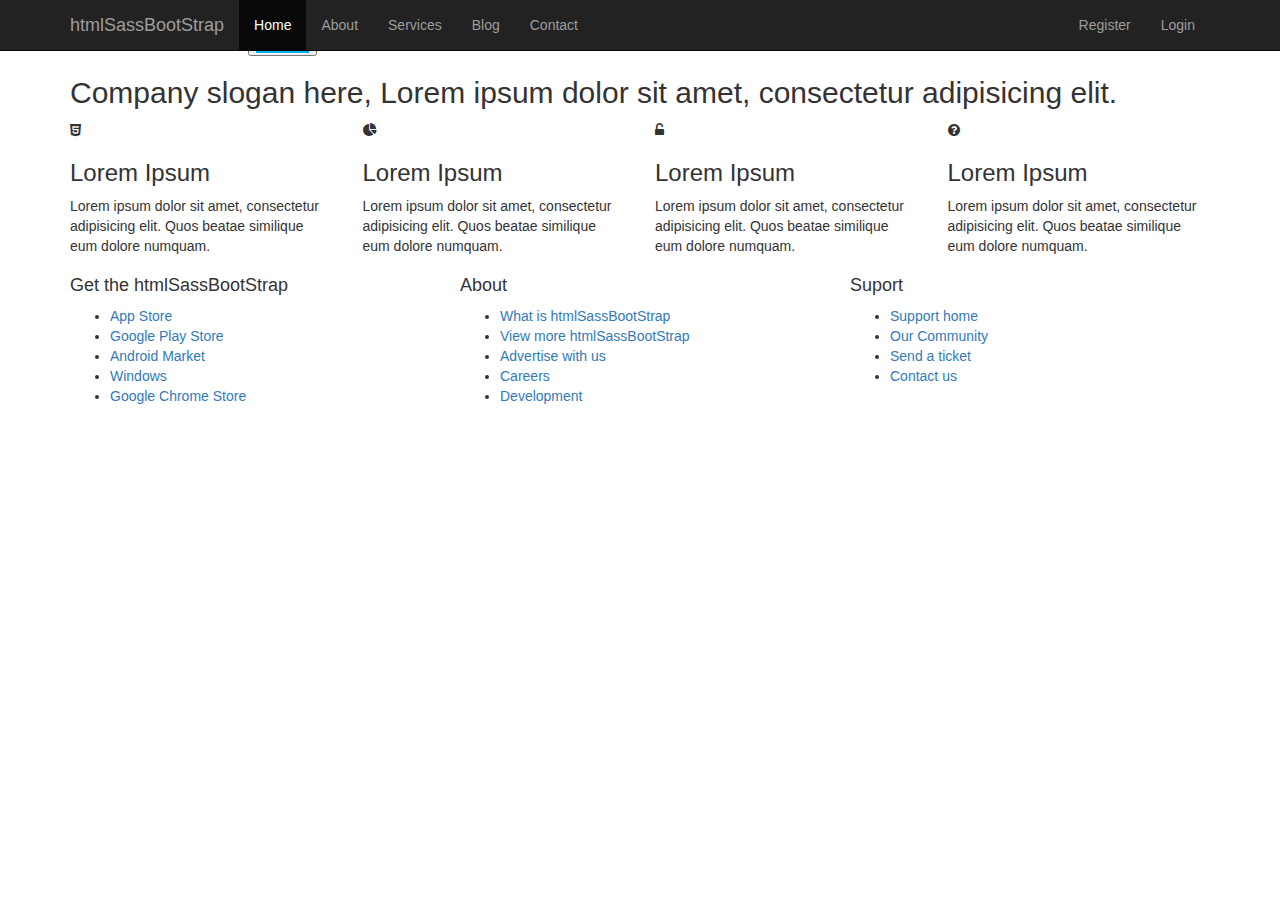
==== about.html @ 4f30521f "added more HTML elements in index page, images and more pages" ====
<!DOCTYPE html>
<html lang="en">
	<head>
		<meta charset="utf-8">
		<meta http-equiv="X-UA-Compatible" content="IE=edge">
		<meta name="viewport" content="width=device-width, initial-scale=1">

		<title>htmlSassBootStrap | About</title>

		<!-- Bootstrap core CSS -->
		<link href="css/bootstrap.css" rel="stylesheet">
		<!-- Custom styles for this template -->
		<link href="css/font-awesome.css" rel="stylesheet">
		<link href="css/main.css" rel="stylesheet">
	</head>

  <body>
	<header class="header-main">
		<nav class="navbar navbar-inverse navbar-fixed-top">
			<div class="container">
				<div class="navbar-header">
					<button type="button" class="navbar-toggle collapsed" data-toggle="collapse" data-target="#navbar" aria-expanded="false" aria-controls="navbar">
						<span class="sr-only">Toggle navigation</span>
						<span class="icon-bar"></span>
						<span class="icon-bar"></span>
						<span class="icon-bar"></span>
					</button>
					<a class="navbar-brand" href="#">htmlSassBootStrap</a>
				</div>
				<div id="navbar" class="collapse navbar-collapse">
					<ul class="nav navbar-nav">
						<li class="active"><a href="index.html">Home</a></li>
						<li><a href="about.html">About</a></li>
						<li><a href="services.html">Services</a></li>
						<li><a href="blog.html">Blog</a></li>
						<li><a href="contact.html">Contact</a></li>
					</ul>
					<ul class="nav navbar-nav navbar-sub pull-right">
						<li><a href="#">Register</a></li>
						<li><a href="#">Login</a></li>
					</ul>
				</div><!--/.nav-collapse -->
			</div>
		</nav>
	</header>	

	<section class="section-light top-inner">
		<div class="container">
			<div class="row">
				<div class=="col-md-6">
					<form class="search">
						<div>
							<input type="search" placeholder="Search our website">
							<button type="submit" value=""><img src="img/search.png" alt="search"></button>
						</div>
					</form>
				</div>
				<div class=="col-md-6"></div>
			</div>
		</div>
	</section>

	<section class="section-primary-a">
		<div class="container">
			<div class="row">
				<div class="col-md-12">
					<h2>Company slogan here, Lorem ipsum dolor sit amet, consectetur adipisicing elit. </h2>
				</div>
			</div>
		</div>
	</section>


	<section>
		<div class="section-main">
			<div class="row">
				<div class="col-md-8">
					
				</div>
				<div class="col-md-4">
					
				</div>
			</div>
		</div>
	</section>


	<!-- four box section -->
	<section>
		<div class="container">
			<div class="row">
				<div class="col-md-3">
					<div class="block block-light block-center">
						<i class="fa fa-html5 fa-primary fa-4"></i>
						<h3>Lorem Ipsum</h3>
						<p>Lorem ipsum dolor sit amet, consectetur adipisicing elit. Quos beatae similique eum dolore numquam.</p>
					</div>
				</div>
				<div class="col-md-3">
					<div class="block block-light block-center">
						<i class="fa fa-pie-chart fa-primary fa-4"></i>
						<h3>Lorem Ipsum</h3>
						<p>Lorem ipsum dolor sit amet, consectetur adipisicing elit. Quos beatae similique eum dolore numquam.</p>
					</div>
				</div>
				<div class="col-md-3">
					<div class="block block-light block-center">
						<i class="fa fa-unlock-alt fa-primary fa-4"></i>
						<h3>Lorem Ipsum</h3>
						<p>Lorem ipsum dolor sit amet, consectetur adipisicing elit. Quos beatae similique eum dolore numquam.</p>
					</div>
				</div>
				<div class="col-md-3">
					<div class="block block-light block-center">
						<i class="fa fa-question-circle fa-primary fa-4"></i>
						<h3>Lorem Ipsum</h3>
						<p>Lorem ipsum dolor sit amet, consectetur adipisicing elit. Quos beatae similique eum dolore numquam.</p>
					</div>
				</div>
				
			</div>
		</div>
	</section>

	<footer class="footer-main">
		<div class="container">
			<div class="row">
				<div class="col-md-4">
					<h4>Get the htmlSassBootStrap</h4>
					<ul>
						<li class="app-appstore"><a href="#">App Store</a></li>
						<li class="app-play"><a href="#">Google Play Store</a></li>
						<li class="app-droid"><a href="#">Android Market</a></li>
						<li class="app-windows"><a href="#">Windows</a></li>
						<li class="app-chrome"><a href="#">Google Chrome Store</a></li>
					</ul>
				</div>
				<div class="col-md-4">
					<h4>About</h4>
					<ul>
						<li><a href="#">What is htmlSassBootStrap</a></li>
						<li><a href="#">View more htmlSassBootStrap</li>
						<li><a href="#">Advertise with us</a></li>
						<li><a href="#">Careers</a></li>
						<li><a href="#">Development</a></li>
					</ul>
				</div>
				<div class="col-md-4">
					<h4>Suport</h4>
					<ul>
						<li><a href="#">Support home</a></li>
						<li><a href="#">Our Community</li>
						<li><a href="#">Send a ticket</a></li>
						<li><a href="#">Contact us</a></li>
					</ul>
				</div>
			</div>
		</div>
	</footer>


	<!-- Bootstrap core JavaScript
	================================================== -->
	<!-- Placed at the end of the document so the pages load faster -->
	<script src="js/jquery-1.11.3.min.js"></script>
	<script src="js/bootstrap.js"></script>
  </body>
</html>
---- css/main.css ----
/*
	newApp SASS and Bootstrap Theme
	Author: RGarcia
	Version: 0.1
*/
/* BASE - base style, variables, mixins, etc */
/* MODULES - individuals site components */
/* LAYOUTS - page layout styles */
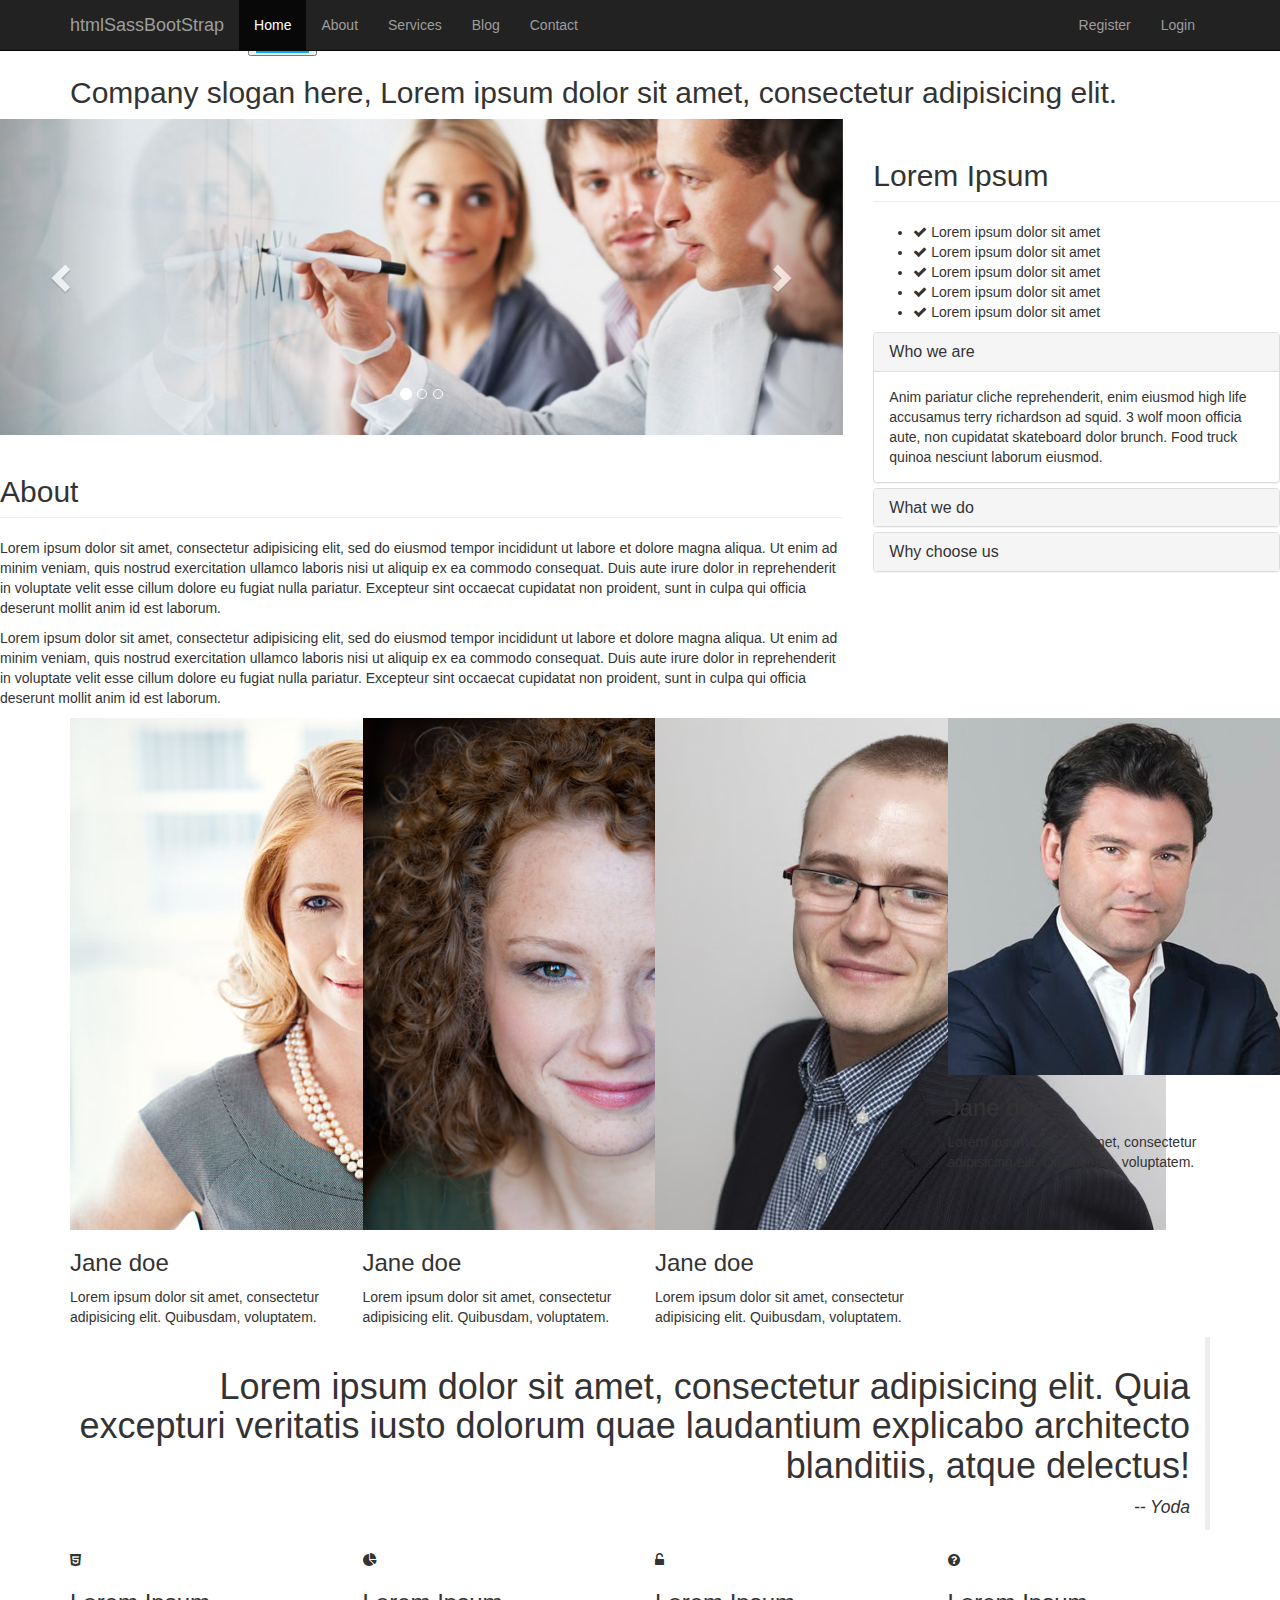
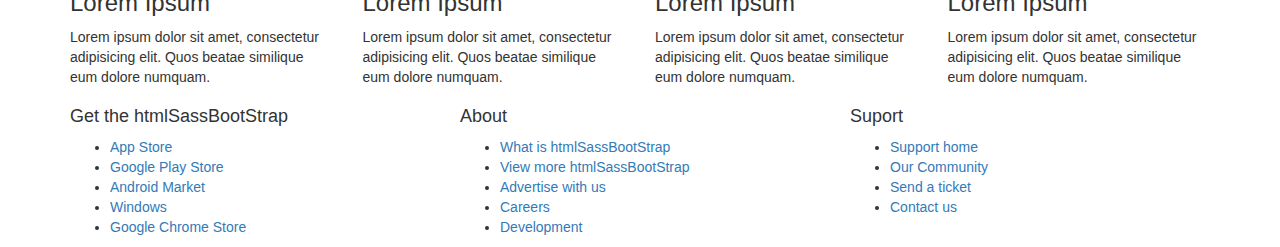
==== commit 512c6edd: "added more images and more HTML elements in services page. Added Bootstrap slider/accordion, tab, fo" ====
--- a/about.html
+++ b/about.html
@@ -75,15 +75,162 @@
 		<div class="section-main">
 			<div class="row">
 				<div class="col-md-8">
-					
+					<!-- start carousel -->
+					<div id="carousel-example-generic" class="carousel slide" data-ride="carousel">
+						<!-- Indicators -->
+						<ol class="carousel-indicators">
+							<li data-target="#carousel-example-generic" data-slide-to="0" class="active"></li>
+							<li data-target="#carousel-example-generic" data-slide-to="1"></li>
+							<li data-target="#carousel-example-generic" data-slide-to="2"></li>
+						</ol>
+
+						<!-- Wrapper for slides -->
+						<div class="carousel-inner" role="listbox">
+							<div class="item active"><img src="img/slide1.jpg" alt="slide 01"></div>
+							<div class="item"><img src="img/slide2.jpg" alt="slide 02"></div>
+							<div class="item"><img src="img/slide3.jpg" alt="slide 03"></div>
+						</div>
+
+						<!-- Controls -->
+						<a class="left carousel-control" href="#carousel-example-generic" role="button" data-slide="prev">
+							<span class="glyphicon glyphicon-chevron-left" aria-hidden="true"></span>
+							<span class="sr-only">Previous</span>
+						</a>
+						<a class="right carousel-control" href="#carousel-example-generic" role="button" data-slide="next">
+							<span class="glyphicon glyphicon-chevron-right" aria-hidden="true"></span>
+							<span class="sr-only">Next</span>
+						</a>
+					</div>
+					<!-- end carousel -->
+
+					<h2 class="page-header">About</h2>
+					<p>Lorem ipsum dolor sit amet, consectetur adipisicing elit, sed do eiusmod
+					tempor incididunt ut labore et dolore magna aliqua. Ut enim ad minim veniam,
+					quis nostrud exercitation ullamco laboris nisi ut aliquip ex ea commodo
+					consequat. Duis aute irure dolor in reprehenderit in voluptate velit esse
+					cillum dolore eu fugiat nulla pariatur. Excepteur sint occaecat cupidatat non
+					proident, sunt in culpa qui officia deserunt mollit anim id est laborum.</p>
+					<p>Lorem ipsum dolor sit amet, consectetur adipisicing elit, sed do eiusmod
+					tempor incididunt ut labore et dolore magna aliqua. Ut enim ad minim veniam,
+					quis nostrud exercitation ullamco laboris nisi ut aliquip ex ea commodo
+					consequat. Duis aute irure dolor in reprehenderit in voluptate velit esse
+					cillum dolore eu fugiat nulla pariatur. Excepteur sint occaecat cupidatat non
+					proident, sunt in culpa qui officia deserunt mollit anim id est laborum.</p>
 				</div>
 				<div class="col-md-4">
-					
-				</div>
-			</div>
-		</div>
-	</section>
-
+					<h2 class="page-header">Lorem Ipsum</h2>
+					<ul class="list list-feature">
+						<li><i class="fa fa-check"></i><span> Lorem ipsum dolor sit amet</span></li>
+						<li><i class="fa fa-check"></i><span> Lorem ipsum dolor sit amet</span></li>
+						<li><i class="fa fa-check"></i><span> Lorem ipsum dolor sit amet</span></li>
+						<li><i class="fa fa-check"></i><span> Lorem ipsum dolor sit amet</span></li>
+						<li><i class="fa fa-check"></i><span> Lorem ipsum dolor sit amet</span></li>
+					</ul>
+
+					<!-- accordion start -->
+					<div class="panel-group" id="accordion" role="tablist" aria-multiselectable="true">
+						<div class="panel panel-default">
+							<div class="panel-heading" role="tab" id="headingOne">
+								<h4 class="panel-title">
+									<a data-toggle="collapse" data-parent="#accordion" href="#collapseOne" aria-expanded="true" aria-controls="collapseOne">
+										<span class="em-primary">Who</span> we are
+									</a>
+								</h4>
+							</div>
+							<div id="collapseOne" class="panel-collapse collapse in" role="tabpanel" aria-labelledby="headingOne">
+								<div class="panel-body">
+								Anim pariatur cliche reprehenderit, enim eiusmod high life accusamus terry richardson ad squid. 3 wolf moon officia aute, non cupidatat skateboard dolor brunch. Food truck quinoa nesciunt laborum eiusmod.
+								</div>
+							</div>
+						</div>
+
+						<div class="panel panel-default">
+							<div class="panel-heading" role="tab" id="headingTwo">
+								<h4 class="panel-title">
+									<a class="collapsed" data-toggle="collapse" data-parent="#accordion" href="#collapseTwo" aria-expanded="false" aria-controls="collapseTwo">
+										<span class="em-primary">What</span> we do
+									</a>
+								</h4>
+							</div>
+							<div id="collapseTwo" class="panel-collapse collapse" role="tabpanel" aria-labelledby="headingTwo">
+								<div class="panel-body">
+								Anim pariatur cliche reprehenderit, enim eiusmod high life accusamus terry richardson ad squid. 3 wolf moon officia aute, non cupidatat skateboard dolor brunch. Food truck quinoa nesciunt laborum eiusmod.
+								</div>
+							</div>
+						</div>
+
+						<div class="panel panel-default">
+							<div class="panel-heading" role="tab" id="headingThree">
+								<h4 class="panel-title">
+									<a class="collapsed" data-toggle="collapse" data-parent="#accordion" href="#collapseThree" aria-expanded="false" aria-controls="collapseThree">
+										<span class="em-primary">Why</span> choose us
+									</a>
+								</h4>
+							</div>
+							<div id="collapseThree" class="panel-collapse collapse" role="tabpanel" aria-labelledby="headingThree">
+								<div class="panel-body">
+								Anim pariatur cliche reprehenderit, enim eiusmod high life accusamus terry richardson ad squid. 3 wolf moon officia aute, non cupidatat skateboard dolor brunch. Food truck quinoa nesciunt laborum eiusmod.
+								</div>
+							</div>
+						</div>
+					</div>
+					<!-- accordion end -->
+				</div>
+			</div>
+		</div>
+	</section>
+
+	<!-- meet the team section start -->
+	<section>
+		<div class="container">
+			<div class="row">
+				<div class="col-md-3">
+					<div class="block block-light block-denter block-image">
+						<img src="img/headshot1.jpg">
+						<h3>Jane doe</h3>	
+						<p>Lorem ipsum dolor sit amet, consectetur adipisicing elit. Quibusdam, voluptatem.</p>
+					</div>
+				</div>
+				<div class="col-md-3">
+					<div class="block block-light block-denter block-image">
+						<img src="img/headshot2.jpg">
+						<h3>Jane doe</h3>	
+						<p>Lorem ipsum dolor sit amet, consectetur adipisicing elit. Quibusdam, voluptatem.</p>
+					</div>
+				</div>
+				<div class="col-md-3">
+					<div class="block block-light block-denter block-image">
+						<img src="img/headshot3.jpg">
+						<h3>Jane doe</h3>	
+						<p>Lorem ipsum dolor sit amet, consectetur adipisicing elit. Quibusdam, voluptatem.</p>
+					</div>
+				</div>
+				<div class="col-md-3">
+					<div class="block block-light block-denter block-image">
+						<img src="img/headshot4.jpg">
+						<h3>Jane doe</h3>	
+						<p>Lorem ipsum dolor sit amet, consectetur adipisicing elit. Quibusdam, voluptatem.</p>
+					</div>
+				</div>
+			</div>
+		</div>
+	</section>
+	<!-- meet the team section end -->
+
+	<!-- testimonial section start -->
+	<section>
+		<div class="container">
+			<div class="row">
+				<div class="col-md-12">
+					<blockquote class="blockquote blockquote-reverse">
+						<H1>Lorem ipsum dolor sit amet, consectetur adipisicing elit. Quia excepturi veritatis iusto dolorum quae laudantium explicabo architecto blanditiis, atque delectus!</H1>
+						<em>-- Yoda</em>
+					</blockquote>		
+				</div>
+			</div>
+		</div>
+	</section>
+	<!-- testimonial section end -->
 
 	<!-- four box section -->
 	<section>
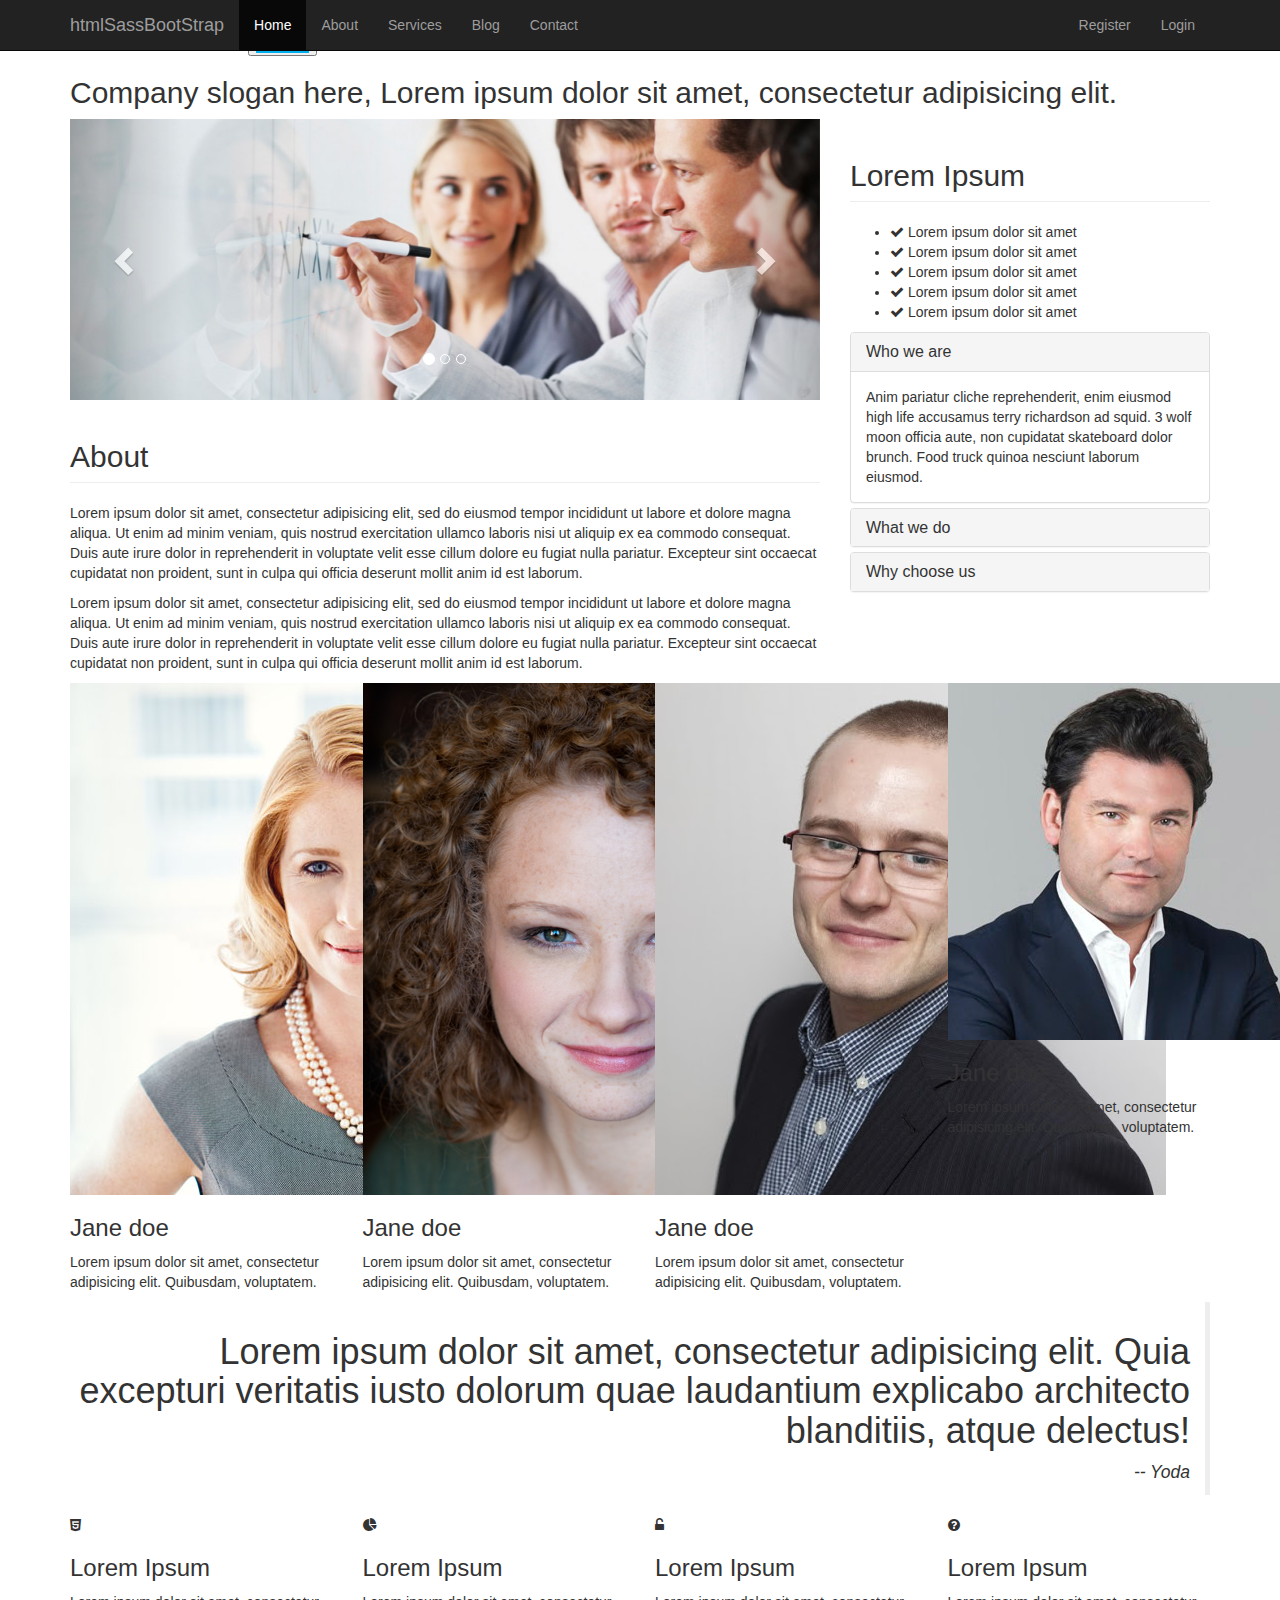
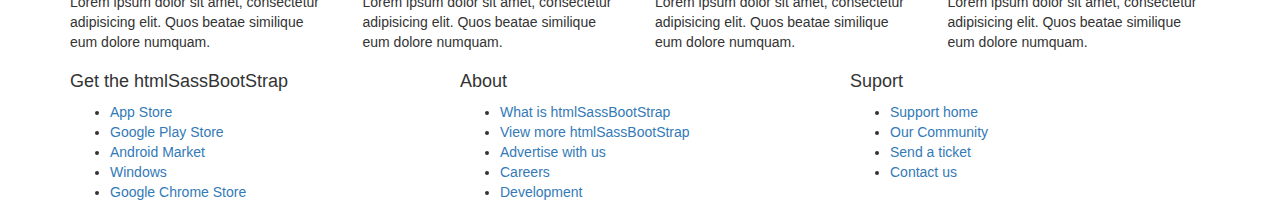
==== commit 55ffd92a: "added more HTML in services page and finish HTML elements in contact page. Also added features - ima" ====
--- a/about.html
+++ b/about.html
@@ -71,8 +71,8 @@
 	</section>
 
 
-	<section>
-		<div class="section-main">
+	<section class="section-main">
+		<div class="container">
 			<div class="row">
 				<div class="col-md-8">
 					<!-- start carousel -->
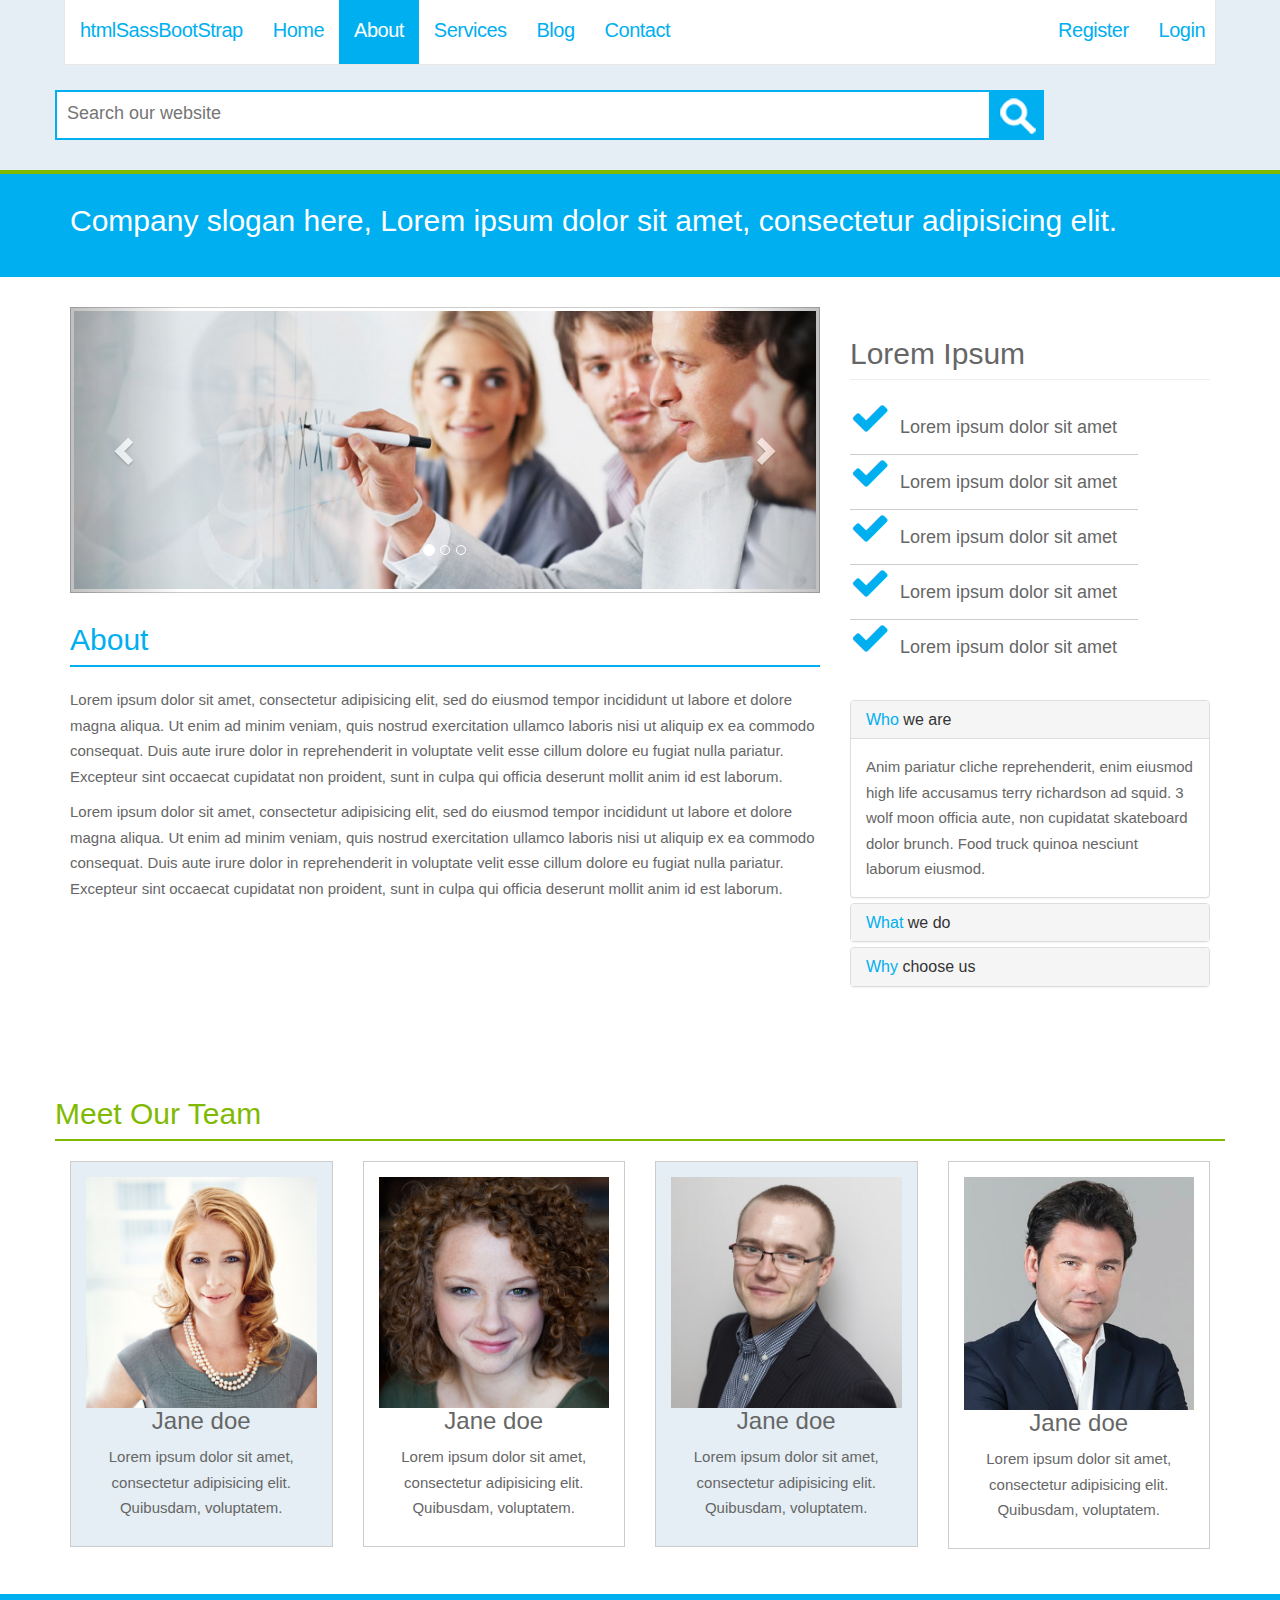
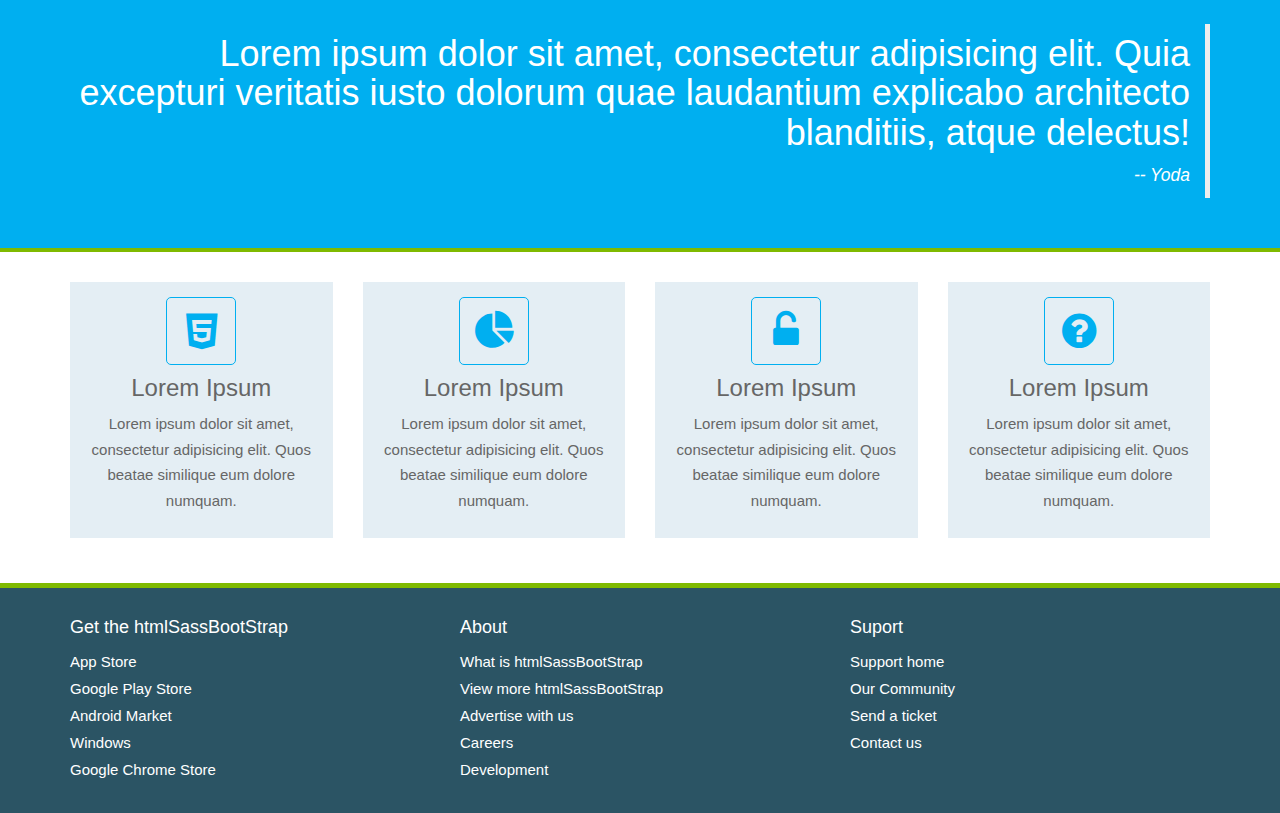
==== commit c89e6db6: "update services page, more SASS for blocks, tabs, icons -- tut9" ====
--- a/about.html
+++ b/about.html
@@ -29,8 +29,8 @@
 				</div>
 				<div id="navbar" class="collapse navbar-collapse">
 					<ul class="nav navbar-nav">
-						<li class="active"><a href="index.html">Home</a></li>
-						<li><a href="about.html">About</a></li>
+						<li><a href="index.html">Home</a></li>
+						<li class="active"><a href="about.html">About</a></li>
 						<li><a href="services.html">Services</a></li>
 						<li><a href="blog.html">Blog</a></li>
 						<li><a href="contact.html">Contact</a></li>
@@ -59,7 +59,8 @@
 			</div>
 		</div>
 	</section>
-
+	
+	<!-- slogan start -->
 	<section class="section-primary-a">
 		<div class="container">
 			<div class="row">
@@ -69,6 +70,7 @@
 			</div>
 		</div>
 	</section>
+	<!-- slogan end -->
 
 
 	<section class="section-main">
@@ -103,7 +105,7 @@
 					</div>
 					<!-- end carousel -->
 
-					<h2 class="page-header">About</h2>
+					<h2 class="page-header heading-primary-a">About</h2>
 					<p>Lorem ipsum dolor sit amet, consectetur adipisicing elit, sed do eiusmod
 					tempor incididunt ut labore et dolore magna aliqua. Ut enim ad minim veniam,
 					quis nostrud exercitation ullamco laboris nisi ut aliquip ex ea commodo
@@ -120,12 +122,13 @@
 				<div class="col-md-4">
 					<h2 class="page-header">Lorem Ipsum</h2>
 					<ul class="list list-feature">
-						<li><i class="fa fa-check"></i><span> Lorem ipsum dolor sit amet</span></li>
-						<li><i class="fa fa-check"></i><span> Lorem ipsum dolor sit amet</span></li>
-						<li><i class="fa fa-check"></i><span> Lorem ipsum dolor sit amet</span></li>
-						<li><i class="fa fa-check"></i><span> Lorem ipsum dolor sit amet</span></li>
-						<li><i class="fa fa-check"></i><span> Lorem ipsum dolor sit amet</span></li>
-					</ul>
+						<li><i class="fa fa-check fa-6 fa-primary"></i><span> Lorem ipsum dolor sit amet</span></li>
+						<li><i class="fa fa-check fa-6 fa-primary"></i><span> Lorem ipsum dolor sit amet</span></li>
+						<li><i class="fa fa-check fa-6 fa-primary"></i><span> Lorem ipsum dolor sit amet</span></li>
+						<li><i class="fa fa-check fa-6 fa-primary"></i><span> Lorem ipsum dolor sit amet</span></li>
+						<li><i class="fa fa-check fa-6 fa-primary"></i><span> Lorem ipsum dolor sit amet</span></li>
+					</ul>
+					<br/>
 
 					<!-- accordion start -->
 					<div class="panel-group" id="accordion" role="tablist" aria-multiselectable="true">
@@ -184,29 +187,30 @@
 	<section>
 		<div class="container">
 			<div class="row">
-				<div class="col-md-3">
-					<div class="block block-light block-denter block-image">
+				<h2 class="page-header heading-secondary-a">Meet Our Team</h2>
+				<div class="col-md-3">
+					<div class="block block-light block-center block-image block-border">
 						<img src="img/headshot1.jpg">
 						<h3>Jane doe</h3>	
 						<p>Lorem ipsum dolor sit amet, consectetur adipisicing elit. Quibusdam, voluptatem.</p>
 					</div>
 				</div>
 				<div class="col-md-3">
-					<div class="block block-light block-denter block-image">
+					<div class="block block-center block-image block-border">
 						<img src="img/headshot2.jpg">
 						<h3>Jane doe</h3>	
 						<p>Lorem ipsum dolor sit amet, consectetur adipisicing elit. Quibusdam, voluptatem.</p>
 					</div>
 				</div>
 				<div class="col-md-3">
-					<div class="block block-light block-denter block-image">
+					<div class="block block-light block-center block-image block-border">
 						<img src="img/headshot3.jpg">
 						<h3>Jane doe</h3>	
 						<p>Lorem ipsum dolor sit amet, consectetur adipisicing elit. Quibusdam, voluptatem.</p>
 					</div>
 				</div>
 				<div class="col-md-3">
-					<div class="block block-light block-denter block-image">
+					<div class="block block-center block-image block-border">
 						<img src="img/headshot4.jpg">
 						<h3>Jane doe</h3>	
 						<p>Lorem ipsum dolor sit amet, consectetur adipisicing elit. Quibusdam, voluptatem.</p>
@@ -218,7 +222,7 @@
 	<!-- meet the team section end -->
 
 	<!-- testimonial section start -->
-	<section>
+	<section class="section-primary-b">
 		<div class="container">
 			<div class="row">
 				<div class="col-md-12">
@@ -238,28 +242,28 @@
 			<div class="row">
 				<div class="col-md-3">
 					<div class="block block-light block-center">
-						<i class="fa fa-html5 fa-primary fa-4"></i>
+						<i class="fa fa-html5 fa-primary fa-6 fa-border"></i>
 						<h3>Lorem Ipsum</h3>
 						<p>Lorem ipsum dolor sit amet, consectetur adipisicing elit. Quos beatae similique eum dolore numquam.</p>
 					</div>
 				</div>
 				<div class="col-md-3">
 					<div class="block block-light block-center">
-						<i class="fa fa-pie-chart fa-primary fa-4"></i>
+						<i class="fa fa-pie-chart fa-primary fa-6 fa-border"></i>
 						<h3>Lorem Ipsum</h3>
 						<p>Lorem ipsum dolor sit amet, consectetur adipisicing elit. Quos beatae similique eum dolore numquam.</p>
 					</div>
 				</div>
 				<div class="col-md-3">
 					<div class="block block-light block-center">
-						<i class="fa fa-unlock-alt fa-primary fa-4"></i>
+						<i class="fa fa-unlock-alt fa-primary fa-6 fa-border"></i>
 						<h3>Lorem Ipsum</h3>
 						<p>Lorem ipsum dolor sit amet, consectetur adipisicing elit. Quos beatae similique eum dolore numquam.</p>
 					</div>
 				</div>
 				<div class="col-md-3">
 					<div class="block block-light block-center">
-						<i class="fa fa-question-circle fa-primary fa-4"></i>
+						<i class="fa fa-question-circle fa-primary fa-6 fa-border"></i>
 						<h3>Lorem Ipsum</h3>
 						<p>Lorem ipsum dolor sit amet, consectetur adipisicing elit. Quos beatae similique eum dolore numquam.</p>
 					</div>
--- a/css/main.css
+++ b/css/main.css
@@ -1,8 +1,477 @@
-/*
-	newApp SASS and Bootstrap Theme
-	Author: RGarcia
-	Version: 0.1
-*/
-/* BASE - base style, variables, mixins, etc */
-/* MODULES - individuals site components */
-/* LAYOUTS - page layout styles */+/*
+	newApp SASS and Bootstrap Theme
+	Author: RGarcia
+	Version: 0.1
+*/
+/* BASE - base style, variables, mixins, etc */
+/* mixins */
+/* line 2, ../scss/base/_normalize.scss */
+h1, h2, h3, h4, h5 {
+  margin-top: 0;
+}
+
+/* line 5, ../scss/base/_normalize.scss */
+.page-header {
+  margin-top: 30px;
+}
+
+/* line 8, ../scss/base/_normalize.scss */
+.no-pad-top {
+  padding-top: 0;
+}
+
+/* line 11, ../scss/base/_normalize.scss */
+.extra-pad {
+  padding-top: 40px;
+  padding-bottom: 40px;
+}
+
+/* line 15, ../scss/base/_normalize.scss */
+.top-inner {
+  padding: 90px 0 30px;
+}
+
+/* line 1, ../scss/base/_base.scss */
+body {
+  font-family: "segoe UI", "segoe WP", "segoe Regular", sans-serif;
+  font-size: 15px;
+  line-height: 1.7em;
+  color: #666666;
+}
+
+/* line 9, ../scss/base/_base.scss */
+a {
+  color: #00aff0;
+}
+
+/* line 15, ../scss/base/_base.scss */
+ul,
+li {
+  list-style: none;
+}
+
+/* line 22, ../scss/base/_base.scss */
+input,
+textarea,
+button {
+  -moz-border-radius: 0px;
+  -webkit-border-radius: 0px;
+  border-radius: 0px;
+}
+
+/* line 26, ../scss/base/_base.scss */
+img.device {
+  width: 100%;
+}
+
+/* line 29, ../scss/base/_base.scss */
+img.device-small {
+  width: 70%;
+  margin-bottom: -40px;
+}
+
+/* MODULES - individuals site components */
+/* LIST */
+/* line 2, ../scss/modules/_typography.scss */
+.list, .list-feature {
+  margin-bottom: 30px;
+}
+
+/* line 6, ../scss/modules/_typography.scss */
+.list-feature {
+  margin: 0;
+  padding: 0;
+  width: 80%;
+}
+/* line 12, ../scss/modules/_typography.scss */
+.list-feature li {
+  line-height: 3.6em;
+  border-bottom: 1px solid #cccccc;
+}
+/* line 16, ../scss/modules/_typography.scss */
+.list-feature li:last-child {
+  border: 0;
+}
+/* line 19, ../scss/modules/_typography.scss */
+.list-feature span {
+  vertical-align: top;
+  padding-top: 9px;
+  font-size: 120%;
+}
+/* line 24, ../scss/modules/_typography.scss */
+.list-feature i {
+  margin-top: -9px;
+  margin-right: 5px;
+}
+
+/* FA ICONS */
+/* line 32, ../scss/modules/_typography.scss */
+.fa-2 {
+  font-size: 18px;
+}
+
+/* line 35, ../scss/modules/_typography.scss */
+.fa-3 {
+  font-size: 24px;
+}
+
+/* line 38, ../scss/modules/_typography.scss */
+.fa-4 {
+  font-size: 27px;
+}
+
+/* line 41, ../scss/modules/_typography.scss */
+.fa-5 {
+  font-size: 35px;
+}
+
+/* line 44, ../scss/modules/_typography.scss */
+.fa-6 {
+  font-size: 40px;
+}
+
+/* line 47, ../scss/modules/_typography.scss */
+.fa-primary {
+  color: #00aff0;
+}
+
+/* line 50, ../scss/modules/_typography.scss */
+.fa-border {
+  border: 1px solid #00aff0;
+  -moz-border-radius: 5px;
+  -webkit-border-radius: 5px;
+  border-radius: 5px;
+  padding: 13px 15px;
+  width: 70px;
+  margin-bottom: 10px;
+}
+
+/* HEADINGS */
+/* line 59, ../scss/modules/_typography.scss */
+.heading-primary, .heading-primary-a {
+  color: #00aff0;
+}
+
+/* line 62, ../scss/modules/_typography.scss */
+.heading-primary-a {
+  border-bottom: 2px solid #00aff0;
+}
+
+/* line 66, ../scss/modules/_typography.scss */
+.heading-secondary, .heading-secondary-a {
+  color: #7fba00;
+}
+
+/* line 69, ../scss/modules/_typography.scss */
+.heading-secondary-a {
+  border-bottom: 2px solid #7fba00;
+}
+
+/* line 73, ../scss/modules/_typography.scss */
+.heading-light, .heading-light-a {
+  color: #e4eef4;
+}
+
+/* line 76, ../scss/modules/_typography.scss */
+.heading-light-a {
+  border-bottom: 2px solid #e4eef4;
+}
+
+/* line 80, ../scss/modules/_typography.scss */
+.heading-dark, .heading-dark-a {
+  color: #2b5464;
+}
+
+/* line 83, ../scss/modules/_typography.scss */
+.heading-dark-a {
+  border-bottom: 2px solid #2b5464;
+}
+
+/* emphasis text */
+/* line 89, ../scss/modules/_typography.scss */
+.em-primary {
+  color: #00aff0;
+}
+
+/* line 92, ../scss/modules/_typography.scss */
+.em-secondary {
+  color: #7fba00;
+}
+
+/* line 95, ../scss/modules/_typography.scss */
+.em-light {
+  color: #e4eef4;
+}
+
+/* line 98, ../scss/modules/_typography.scss */
+.em-dark {
+  color: #2b5464;
+}
+
+/* blocks */
+/* line 3, ../scss/modules/_blocks.scss */
+.block, .block-primary {
+  padding: 15px;
+  margin-bottom: 15px;
+}
+/* line 7, ../scss/modules/_blocks.scss */
+.block h3, .block-primary h3 {
+  margin-top: 0;
+  padding-top: 0;
+}
+
+/* line 13, ../scss/modules/_blocks.scss */
+.block-primary {
+  background: #00aff0;
+  color: #fff;
+}
+
+/* line 17, ../scss/modules/_blocks.scss */
+.block-secondary {
+  background: #7fba00;
+  color: #fff;
+}
+
+/* line 21, ../scss/modules/_blocks.scss */
+.block-light {
+  background: #e4eef4;
+  color: #666;
+}
+
+/* line 25, ../scss/modules/_blocks.scss */
+.block-dark {
+  background: #2b5464;
+  color: #fff;
+}
+
+/* line 29, ../scss/modules/_blocks.scss */
+.block-center {
+  text-align: center !important;
+}
+
+/* line 32, ../scss/modules/_blocks.scss */
+.block-image img {
+  width: 100%;
+}
+
+/* line 35, ../scss/modules/_blocks.scss */
+.block-border {
+  border: 1px solid #cccccc;
+}
+
+/* line 39, ../scss/modules/_blocks.scss */
+.block-primary-head h3 {
+  padding: 15px 5px 15px 10px;
+  background: #00aff0;
+  color: #fff;
+  margin: 0;
+  font-size: 18px;
+}
+/* line 45, ../scss/modules/_blocks.scss */
+.block-primary-head .block-content {
+  border: 1px solid #00aff0;
+  padding: 10px;
+}
+
+/* line 51, ../scss/modules/_blocks.scss */
+.block-icon h3 {
+  padding: 0;
+  margin: 0;
+}
+/* line 55, ../scss/modules/_blocks.scss */
+.block-icon .icon {
+  float: left;
+  width: 20%;
+  margin-top: 10px;
+}
+/* line 60, ../scss/modules/_blocks.scss */
+.block-icon .icon-content {
+  float: left;
+  width: 70%;
+}
+
+/* buttons */
+/* line 3, ../scss/modules/_buttons.scss */
+.btn-primary {
+  background: #00aff0;
+  color: #fff;
+  border: 2px solid white;
+}
+
+/* line 7, ../scss/modules/_buttons.scss */
+.btn-primary:hover {
+  background: #24c4ff;
+  border: 2px solid white;
+}
+
+/* sections */
+/* line 2, ../scss/modules/_sections.scss */
+section {
+  padding: 30px 0;
+}
+
+/* line 5, ../scss/modules/_sections.scss */
+.section-showcase {
+  height: 400px;
+  background: url("../img/showcase.jpg") no-repeat top center;
+}
+/* line 9, ../scss/modules/_sections.scss */
+.section-showcase .showcase-content {
+  padding: 100px 15px;
+  text-align: center;
+}
+/* line 13, ../scss/modules/_sections.scss */
+.section-showcase h1 {
+  color: #00aff0;
+}
+
+/* line 17, ../scss/modules/_sections.scss */
+.section-primary, .section-primary-a, .section-primary-b {
+  background: #00aff0;
+  color: #fff;
+}
+
+/* line 20, ../scss/modules/_sections.scss */
+.section-primary-a {
+  border-top: 4px solid #7fba00;
+}
+
+/* line 24, ../scss/modules/_sections.scss */
+.section-primary-b {
+  border-bottom: 4px solid #7fba00;
+}
+
+/* line 28, ../scss/modules/_sections.scss */
+.section-secondary {
+  background: #7fba00;
+  color: #fff;
+}
+
+/* line 31, ../scss/modules/_sections.scss */
+.section-light {
+  background: #e4eef4;
+  color: #666;
+}
+
+/* line 34, ../scss/modules/_sections.scss */
+.section-dark {
+  background: #2b5464;
+  color: #fff;
+}
+
+/* carousel */
+/* line 2, ../scss/modules/_components.scss */
+.carousel {
+  margin-bottom: 20px;
+}
+
+/* line 5, ../scss/modules/_components.scss */
+.carousel img {
+  padding: 3px;
+  border: 1px solid #cccccc;
+}
+
+/* tabs */
+/* line 11, ../scss/modules/_components.scss */
+.tab-pane {
+  padding: 20px 10px;
+  -moz-border-radius: 5px;
+  -webkit-border-radius: 5px;
+  border-radius: 5px;
+  margin-bottom: 20px;
+}
+
+/* line 19, ../scss/modules/_components.scss */
+.tab-primary .tab-pane,
+.tab-primary .nav-tabs li.active a,
+.tab-primary .nav-tabs li.active a:hover,
+.tab-primary .nav-tabs li.active a:focus {
+  background: #00aff0;
+  color: #fff;
+}
+
+/* searchbox */
+/* line 2, ../scss/modules/_forms.scss */
+.search {
+  width: 100%;
+}
+/* line 5, ../scss/modules/_forms.scss */
+.search h3 {
+  margin-top: 0;
+  padding-top: 0;
+}
+/* line 9, ../scss/modules/_forms.scss */
+.search input[type="search"] {
+  border: 0;
+  height: 50px;
+  width: 80%;
+  border: 2px solid #00aff0;
+  font-size: 18px;
+  padding-left: 10px;
+  padding-bottom: 5px;
+}
+/* line 19, ../scss/modules/_forms.scss */
+.search button {
+  border: 0;
+  background: none;
+  padding: 0;
+  vertical-align: top;
+  margin-left: -4px;
+}
+
+/* LAYOUTS - page layout styles */
+/* nav bar */
+/* line 2, ../scss/layouts/_nav.scss */
+.navbar {
+  width: 90%;
+  margin: auto;
+  border-left: 1px solid #e7e7e7;
+  border-right: 1px solid #e7e7e7;
+  border-color: #e7e7e7;
+  min-height: 60px;
+  background: #ffffff;
+  margin-bottom: 30px;
+}
+/* line 11, ../scss/layouts/_nav.scss */
+.navbar a {
+  color: #00aff0 !important;
+  font-size: 20px;
+  letter-spacing: -0.5px;
+  padding-bottom: 24px !important;
+  padding-top: 20px !important;
+}
+
+/* line 24, ../scss/layouts/_nav.scss */
+.navbar-inverse .navbar-nav > li > a:hover,
+.navbar-inverse .navbar-nav > li > a:focus,
+.navbar-inverse .navbar-nav > .active > a,
+.navbar-inverse .navbar-nav > .active > a:hover,
+.navbar-inverse .navbar-nav > .active > a:focus {
+  background: #00aff0 !important;
+  color: #fff !important;
+}
+
+/* footer */
+/* line 2, ../scss/layouts/_footer.scss */
+.footer-main {
+  background: #2b5464;
+  color: #fff;
+  border-top: 5px solid #7fba00;
+  min-height: 200px;
+  padding: 30px 0;
+  z-index: 100;
+}
+/* line 9, ../scss/layouts/_footer.scss */
+.footer-main a {
+  color: #fff;
+}
+/* line 12, ../scss/layouts/_footer.scss */
+.footer-main ul {
+  margin: 0;
+  padding: 0;
+}
+/* line 16, ../scss/layouts/_footer.scss */
+.footer-main li {
+  line-height: 1.8em;
+  list-style: none;
+}
